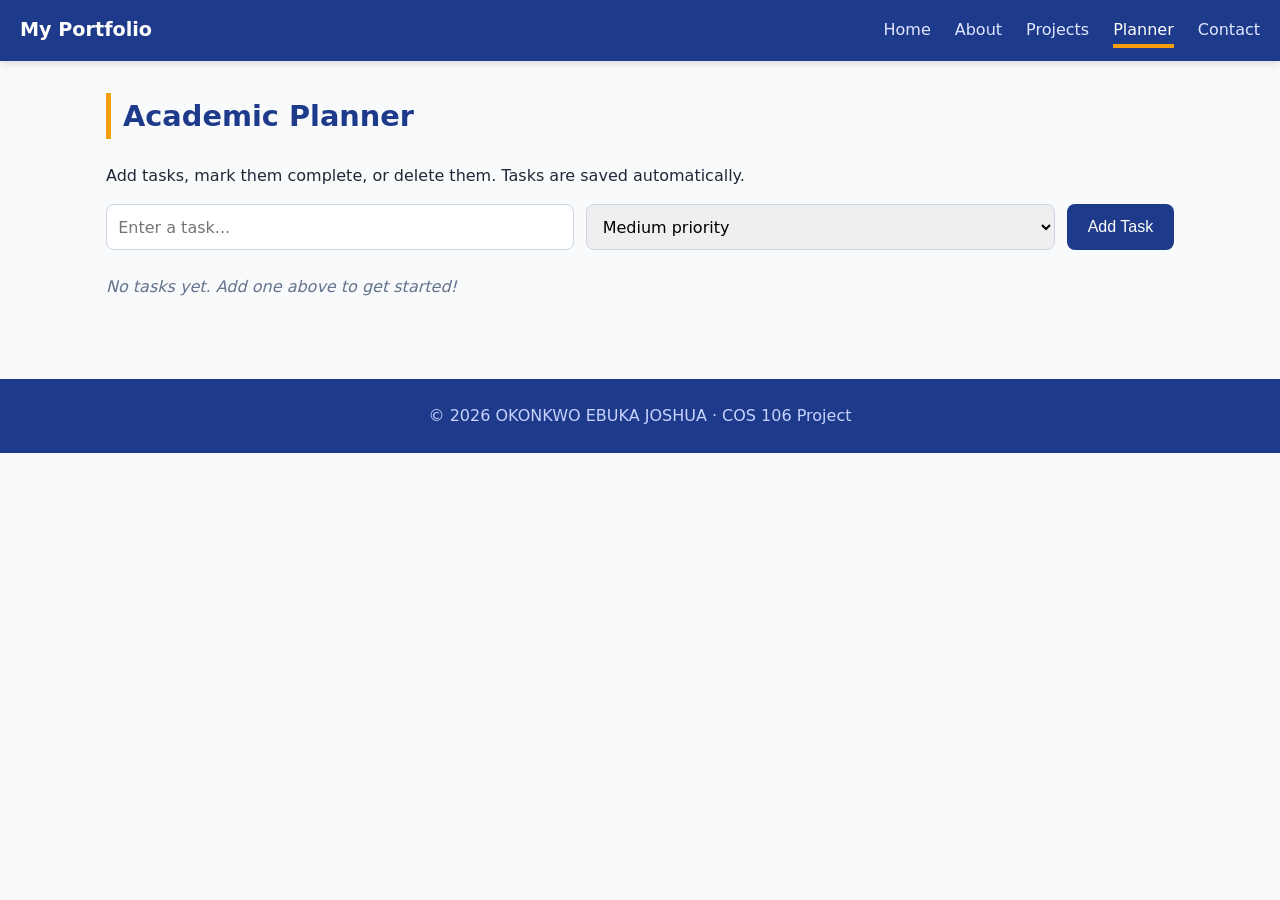
==== Academic-Planner.html @ 0b775407 "Add files via upload" ====
<!DOCTYPE html>
<html lang="en">
<head>
  <meta charset="UTF-8">
  <meta name="viewport" content="width=device-width, initial-scale=1.0">
  <title>Planner | EBUKA'S PORTFOLIO</title>
  <link rel="stylesheet" href="css/style.css">
</head>
<body>
  <header>
    <nav class="navbar">
      <a href="index.html" class="logo">My Portfolio</a>
      <!--<button class="nav-toggle" aria-label="Toggle menu">&#9776;</button>-->
      <ul class="nav-links">
        <li><a href="index.html">Home</a></li>
        <li><a href="about.html">About</a></li>
        <li><a href="projects.html">Projects</a></li>
        <li><a href="Academic-Planner.html" class="active">Planner</a></li>
        <li><a href="contact.html">Contact</a></li>
      </ul>
    </nav>
  </header>

  <main class="container">
    <h2 class="section-title">Academic Planner</h2>
    <p style="margin-bottom:1rem;">Add tasks, mark them complete, or delete them. Tasks are saved automatically.</p>

    <form class="planner-form" id="task-form">
      <input type="text" id="task-input" placeholder="Enter a task..." maxlength="80" required>
      <select id="task-priority">
        <option value="Low">Low priority</option>
        <option value="Medium" selected>Medium priority</option>
        <option value="High">High priority</option>
      </select>
      <button type="submit" class="btn">Add Task</button>
    </form>

    <p id="task-count" class="task-meta"></p>
    <ul class="task-list" id="task-list" aria-live="polite"></ul>
    <p class="empty-msg" id="empty-msg">No tasks yet. Add one above to get started!</p>
  </main>

  <footer>
    <p>&copy; <span id="year"></span> OKONKWO EBUKA JOSHUA &middot; COS 106  Project</p>
  </footer>
  <script src="js/main.js"></script>
  <script src="js/planner.js"></script>
</body>
</html>
---- css/style.css ----
/* ================= 1. COLOURS AND BASIC SETUP ================= */
:root {
  --blue: #1e3a8a;      /* main colour */
  --gold: #f59e0b;      /* accent colour */
  --light: #f4f6f9;     /* page background */
  --dark: #222;         /* text colour */
  --white: #fff;
}
* { margin: 0; padding: 0; box-sizing: border-box; }

body {
  font-family: Arial, Helvetica, sans-serif;
  background: var(--light);
  color: var(--dark);
  line-height: 1.6;
}
img { max-width: 100%; display: block; }
a { color: var(--blue); }

/* ================= 2. NAVIGATION (Flexbox) ================= */
.navbar {
  display: flex;
  justify-content: space-between;
  align-items: center;
  background: var(--blue);
  padding: 15px 20px;
  position: sticky;   /* stays at the top when scrolling */
  top: 0;
  z-index: 10;
}
.logo { color: var(--white); font-weight: bold; font-size: 20px; text-decoration: none; }

.nav-links { display: flex; gap: 20px; list-style: none; }
.nav-links a {
  color: #dbe4ff;
  text-decoration: none;
  padding-bottom: 3px;
  border-bottom: 2px solid transparent;
  transition: color .3s, border-color .3s;   /* ANIMATION */
}
.nav-links a:hover,
.nav-links a.active { color: var(--white); border-bottom-color: var(--gold); }

.menu-btn { display: none; background: none; border: 0; color: var(--white); font-size: 24px; cursor: pointer; }

/* ================= 3. PAGE LAYOUT ================= */
main { max-width: 1000px; margin: auto; padding: 30px 20px; }

h2.title {
  font-size: 22px;
  color: var(--blue);
  margin-bottom: 15px;
  border-left: 5px solid var(--gold);
  padding-left: 10px;
}
.card {
  background: var(--white);
  border-radius: 10px;
  padding: 20px;
  margin-bottom: 20px;
  box-shadow: 0 2px 8px rgba(0,0,0,.08);
  transition: transform .3s;      /* ANIMATION */
}
.card:hover { transform: translateY(-5px); }

/* ================= 4. HOMEPAGE HERO ================= */
.hero { display: flex; gap: 30px; align-items: center; flex-wrap: wrap; padding-top: 20px; }
.hero img {
  width: 200px; height: 200px;
  border-radius: 50%;            /* circle photo */
  object-fit: cover;
  border: 5px solid var(--gold);
}
.hero h1 { color: var(--blue); font-size: 32px; }
.welcome { color: var(--gold); font-weight: bold; }

/* ================= 5. GRID (projects & skills) ================= */
.grid {
  display: grid;
  gap: 20px;
  grid-template-columns: repeat(auto-fit, minmax(250px, 1fr));
}

/* ================= 6. TABLES ================= */
table { width: 100%; border-collapse: collapse; background: var(--white); }
th, td { padding: 10px; border: 1px solid #ddd; text-align: left; }
th { background: var(--blue); color: var(--white); }

/* ================= 7. BUTTONS AND FORMS ================= */
button {
  background: var(--blue);
  color: var(--white);
  border: 0;
  border-radius: 6px;
  padding: 10px 16px;
  font-size: 15px;
  cursor: pointer;
  transition: background .3s;
}
button:hover { background: #16296b; }
.delete-btn { background: #d93025; }
.delete-btn:hover { background: #b3261e; }

input, select, textarea {
  width: 100%;
  padding: 10px;
  border: 1px solid #ccc;
  border-radius: 6px;
  font-size: 15px;
  font-family: inherit;
}
label { font-weight: bold; display: block; margin-bottom: 4px; }
.field { margin-bottom: 15px; }
.error { color: #d93025; font-size: 13px; }
.success { color: #188038; font-weight: bold; }

/* ================= 8. PLANNER ================= */
.task-form { display: flex; gap: 10px; flex-wrap: wrap; margin-bottom: 20px; }
.task-form input { flex: 2; min-width: 180px; }
.task-form select { flex: 1; min-width: 130px; }

#taskList { list-style: none; }
.task {
  background: var(--white);
  padding: 12px;
  border-radius: 8px;
  margin-bottom: 10px;
  display: flex;
  align-items: center;
  gap: 10px;
  box-shadow: 0 2px 5px rgba(0,0,0,.07);
}
.task .text { flex: 1; }
.task.done .text { text-decoration: line-through; color: #999; }  /* completed task */
.task input[type="checkbox"] { width: auto; }

/* ================= 9. MOBILE (RESPONSIVE) ================= */
@media (max-width: 700px) {
  .navbar { flex-wrap: wrap; }
  .menu-btn { display: block; }
  .nav-links {
    display: none;          /* hidden until the ☰ button is clicked */
    width: 100%;
    flex-direction: column;
    gap: 10px;
    padding-top: 15px;
  }
  .nav-links.show { display: flex; }
  .hero { flex-direction: column; text-align: center; }
  .hero h1 { font-size: 26px; }
}
/* ===== Variables & Reset ===== */
:root {
  --primary: #1e3a8a;
  --accent: #f59e0b;
  --bg: #f8fafc;
  --text: #1f2937;
  --card: #ffffff;
  --radius: 12px;
}
* { margin: 0; padding: 0; box-sizing: border-box; }
body {
  font-family: system-ui, "Segoe UI", Arial, sans-serif;
  background: var(--bg);
  color: var(--text);
  line-height: 1.6;
}
img { max-width: 100%; display: block; }
a { color: var(--primary); }

/* ===== Header & Navigation ===== */
header {
  background: var(--primary);
  position: sticky; top: 0; z-index: 100;
  box-shadow: 0 2px 8px rgba(0,0,0,.15);
}
.nav {
  max-width: 1100px; margin: auto;
  display: flex; align-items: center; justify-content: space-between;
  padding: 1rem;
}
.logo { color: #fff; font-weight: 700; font-size: 1.2rem; text-decoration: none; }
.nav-links {
  list-style: none; display: flex; gap: 1.5rem;
}
.nav-links a {
  color: #e0e7ff; text-decoration: none; font-weight: 500;
  padding: .4rem 0; position: relative; transition: color .3s;
}
.nav-links a::after {
  content: ""; position: absolute; left: 0; bottom: 0;
  width: 0; height: 2px; background: var(--accent);
  transition: width .3s;
}
.nav-links a:hover, .nav-links a.active { color: #fff; }
.nav-links a:hover::after, .nav-links a.active::after { width: 100%; }
.nav-toggle {
  display: none; background: none; border: 0; color: #fff;
  font-size: 1.6rem; cursor: pointer;
}

/* ===== Layout helpers ===== */
.container { max-width: 1100px; margin: auto; padding: 2rem 1rem; }
.section-title {
  font-size: 1.8rem; color: var(--primary);
  margin-bottom: 1.5rem; border-left: 5px solid var(--accent);
  padding-left: .75rem;
}
.fade-in { opacity: 0; transform: translateY(20px); transition: all .6s ease; }
.fade-in.visible { opacity: 1; transform: none; }

/* ===== Hero (homepage) ===== */
.hero {
  display: grid; grid-template-columns: 1fr 1fr;
  gap: 2rem; align-items: center; padding: 3rem 1rem;
  max-width: 1100px; margin: auto;
}
.hero img {
  width: 260px; height: 260px; object-fit: cover;
  border-radius: 50%; border: 6px solid var(--accent);
  margin: auto; animation: pop .8s ease;
}
@keyframes pop { from { transform: scale(.8); opacity: 0; } to { transform: scale(1); opacity: 1; } }
.hero h1 { font-size: 2.4rem; color: var(--primary); }
.hero .welcome { color: var(--accent); font-weight: 600; margin: .5rem 0; }

/* ===== Cards / grid ===== */
.grid {
  display: grid; gap: 1.5rem;
  grid-template-columns: repeat(auto-fit, minmax(280px, 1fr));
}
.card {
  background: var(--card); border-radius: var(--radius);
  padding: 1.5rem; box-shadow: 0 4px 12px rgba(0,0,0,.08);
  transition: transform .3s, box-shadow .3s;
}
.card:hover { transform: translateY(-6px); box-shadow: 0 10px 24px rgba(0,0,0,.12); }
.card h3 { color: var(--primary); margin-bottom: .5rem; }
.card img { border-radius: 8px; margin-bottom: .75rem; aspect-ratio: 16/10; object-fit: cover; }

/* ===== Tables ===== */
table { width: 100%; border-collapse: collapse; background: #fff; border-radius: var(--radius); overflow: hidden; }
th, td { padding: .8rem 1rem; text-align: left; border-bottom: 1px solid #e5e7eb; }
th { background: var(--primary); color: #fff; }
tr:hover td { background: #f1f5f9; }

/* ===== Planner ===== */
.planner-form { display: flex; gap: .75rem; flex-wrap: wrap; margin-bottom: 1.5rem; }
.planner-form input, .planner-form select {
  padding: .7rem; border: 1px solid #cbd5e1; border-radius: 8px; font-size: 1rem; flex: 1; min-width: 160px;
}
.btn {
  background: var(--primary); color: #fff; border: 0;
  padding: .7rem 1.3rem; border-radius: 8px; cursor: pointer;
  font-size: 1rem; transition: background .3s, transform .15s;
}
.btn:hover { background: #16296b; transform: scale(1.03); }
.btn-accent { background: var(--accent); color: #1f2937; }
.btn-danger { background: #dc2626; }
.task-list { list-style: none; display: grid; gap: .75rem; }
.task-item {
  background: #fff; padding: 1rem; border-radius: 8px;
  display: flex; align-items: center; gap: 1rem;
  box-shadow: 0 2px 6px rgba(0,0,0,.07); animation: slideIn .3s ease;
}
@keyframes slideIn { from { opacity: 0; transform: translateX(-20px); } to { opacity: 1; transform: none; } }
.task-item.completed .task-text { text-decoration: line-through; color: #94a3b8; }
.task-text { flex: 1; }
.task-meta { font-size: .8rem; color: #64748b; }
.badge {
  font-size: .75rem; padding: .15rem .6rem; border-radius: 99px;
  background: #e0e7ff; color: var(--primary); font-weight: 600;
}
.empty-msg { color: #64748b; font-style: italic; }

/* ===== Contact form ===== */
form.contact { display: grid; gap: 1rem; max-width: 560px; }
.field { display: grid; gap: .3rem; }
.field label { font-weight: 600; }
.field input, .field textarea {
  padding: .75rem; border: 1px solid #cbd5e1; border-radius: 8px; font-size: 1rem; font-family: inherit;
}
.field input:focus, .field textarea:focus { outline: 2px solid var(--accent); border-color: transparent; }
.error { color: #dc2626; font-size: .85rem; min-height: 1.1em; }
.success-msg { color: #16a34a; font-weight: 600; }

/* ===== Footer ===== */
footer {
  background: var(--primary); color: #c7d2fe;
  text-align: center; padding: 1.5rem; margin-top: 3rem;
}

/* ===== Responsive ===== */
@media (max-width: 768px) {
  .nav-toggle { display: block; }
  .nav-links {
    position: absolute; top: 100%; left: 0; right: 0;
    background: var(--primary); flex-direction: column;
    padding: 1rem; gap: 1rem;
    max-height: 0; overflow: hidden; transition: max-height .35s ease;
  }
  .nav-links.open { max-height: 400px; }
  .hero { grid-template-columns: 1fr; text-align: center; }
  .hero h1 { font-size: 1.9rem; }
  .task-item { flex-wrap: wrap; }
}
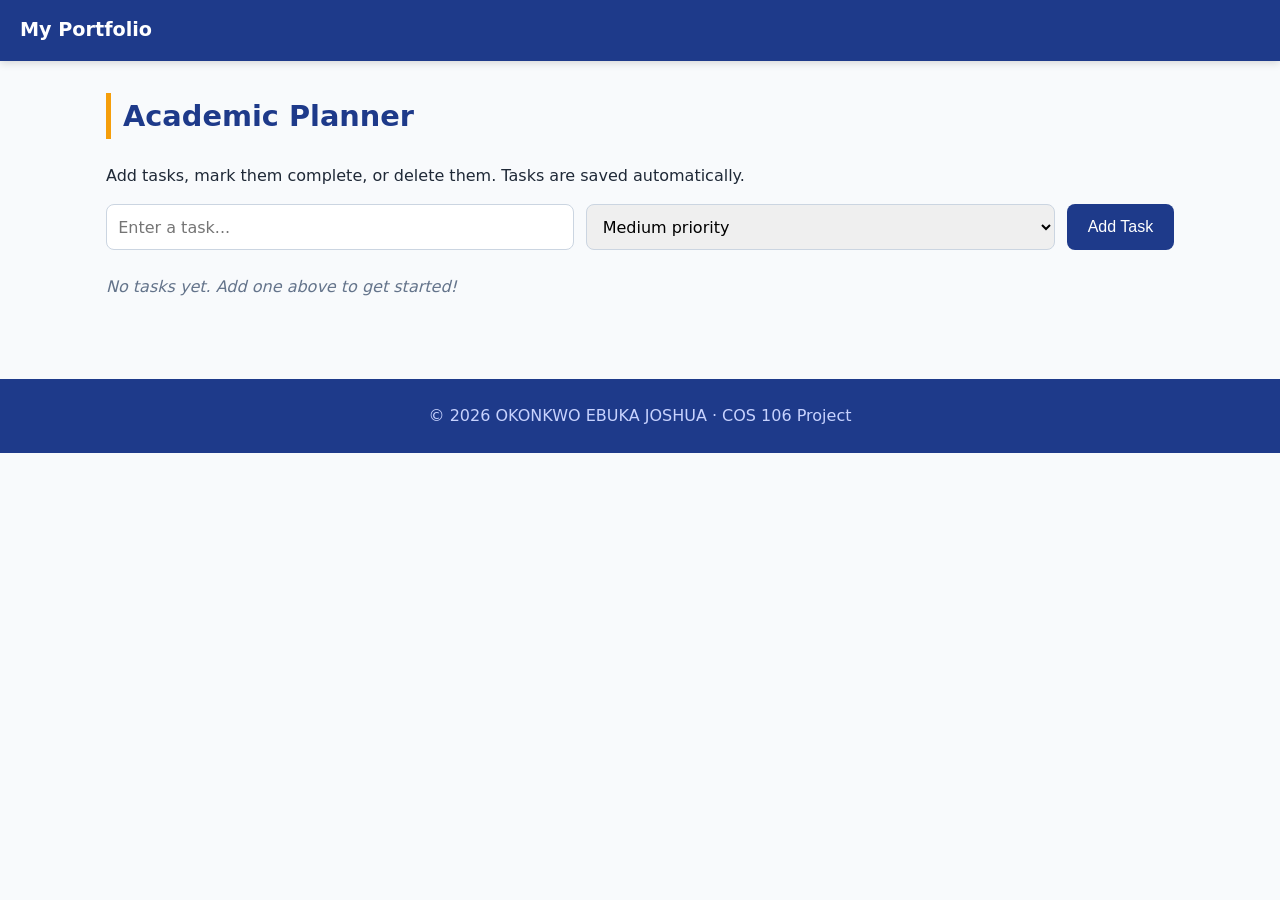
==== commit d2c014b1: "Update Academic-Planner.html Restored HTML structure and added navigation toggle button." ====
--- a/Academic-Planner.html
+++ b/Academic-Planner.html
@@ -10,7 +10,7 @@
   <header>
     <nav class="navbar">
       <a href="index.html" class="logo">My Portfolio</a>
-      <!--<button class="nav-toggle" aria-label="Toggle menu">&#9776;</button>-->
+      <button class="nav-toggle" aria-label="Toggle menu">&#9776;</button>
       <ul class="nav-links">
         <li><a href="index.html">Home</a></li>
         <li><a href="about.html">About</a></li>
@@ -46,4 +46,4 @@
   <script src="js/main.js"></script>
   <script src="js/planner.js"></script>
 </body>
-</html>+</html>
--- a/css/style.css
+++ b/css/style.css
@@ -291,16 +291,82 @@
 }
 
 /* ===== Responsive ===== */
+/* ================= MOBILE NAVIGATION FIX ================= */
 @media (max-width: 768px) {
-  .nav-toggle { display: block; }
+  
+  /* 1. Anchor the navbar so the dropdown sits right below it */
+  .navbar {
+    position: relative;
+    flex-wrap: wrap;
+  }
+
+  /* 2. Show the hamburger button */
+  .menu-btn {
+    display: block;
+  }
+
+  /* 3. Hide the menu by default */
   .nav-links {
-    position: absolute; top: 100%; left: 0; right: 0;
-    background: var(--primary); flex-direction: column;
-    padding: 1rem; gap: 1rem;
-    max-height: 0; overflow: hidden; transition: max-height .35s ease;
-  }
-  .nav-links.open { max-height: 400px; }
-  .hero { grid-template-columns: 1fr; text-align: center; }
-  .hero h1 { font-size: 1.9rem; }
-  .task-item { flex-wrap: wrap; }
-} +    display: none; 
+    flex-direction: column;
+    width: 100%;
+    background-color: #1e3a8a; /* Hardcoded blue so it doesn't fail */
+    position: absolute;
+    top: 100%; /* Drops it exactly below the blue header */
+    left: 0;
+    padding: 20px 0;
+    text-align: center;
+    box-shadow: 0 4px 8px rgba(0,0,0,0.3);
+    gap: 15px;
+    z-index: 999; /* Keeps it on top of the photo */
+  }
+
+  /* 4. Show the menu when JavaScript adds the "show" class */
+  .nav-links.show {
+    display: flex;
+  }
+
+  /* 5. Force the links to be white so they don't disappear */
+  .nav-links a {
+    color: #ffffff; 
+    display: block;
+    padding: 10px;
+    font-size: 18px;
+  }
+
+  /* 6. Stack the hero image and text */
+  .hero {
+    flex-direction: column;
+    text-align: center;
+  }
+}
+/* ================= 9. MOBILE NAVIGATION FIX ================= */
+  .nav-links {
+    display: none; /* Hidden by default */
+    flex-direction: column;
+    width: 100%;
+    background-color: var(--blue);
+    position: absolute; /* Drops down like a proper mobile menu */
+    top: 60px; /* Sits right below the header */
+    left: 0;
+    padding: 20px 0;
+    text-align: center;
+    box-shadow: 0 4px 8px rgba(0,0,0,0.2);
+    gap: 15px;
+  }
+
+  /* This class is added by JavaScript when you click the ☰ button */
+  .nav-links.show { 
+    display: flex; 
+  }
+
+  /* Make the hero section stack instead of being side-by-side */
+  .hero { 
+    flex-direction: column; 
+    text-align: center; 
+  }
+  
+  .hero h1 { 
+    font-size: 26px; 
+  }
+}
